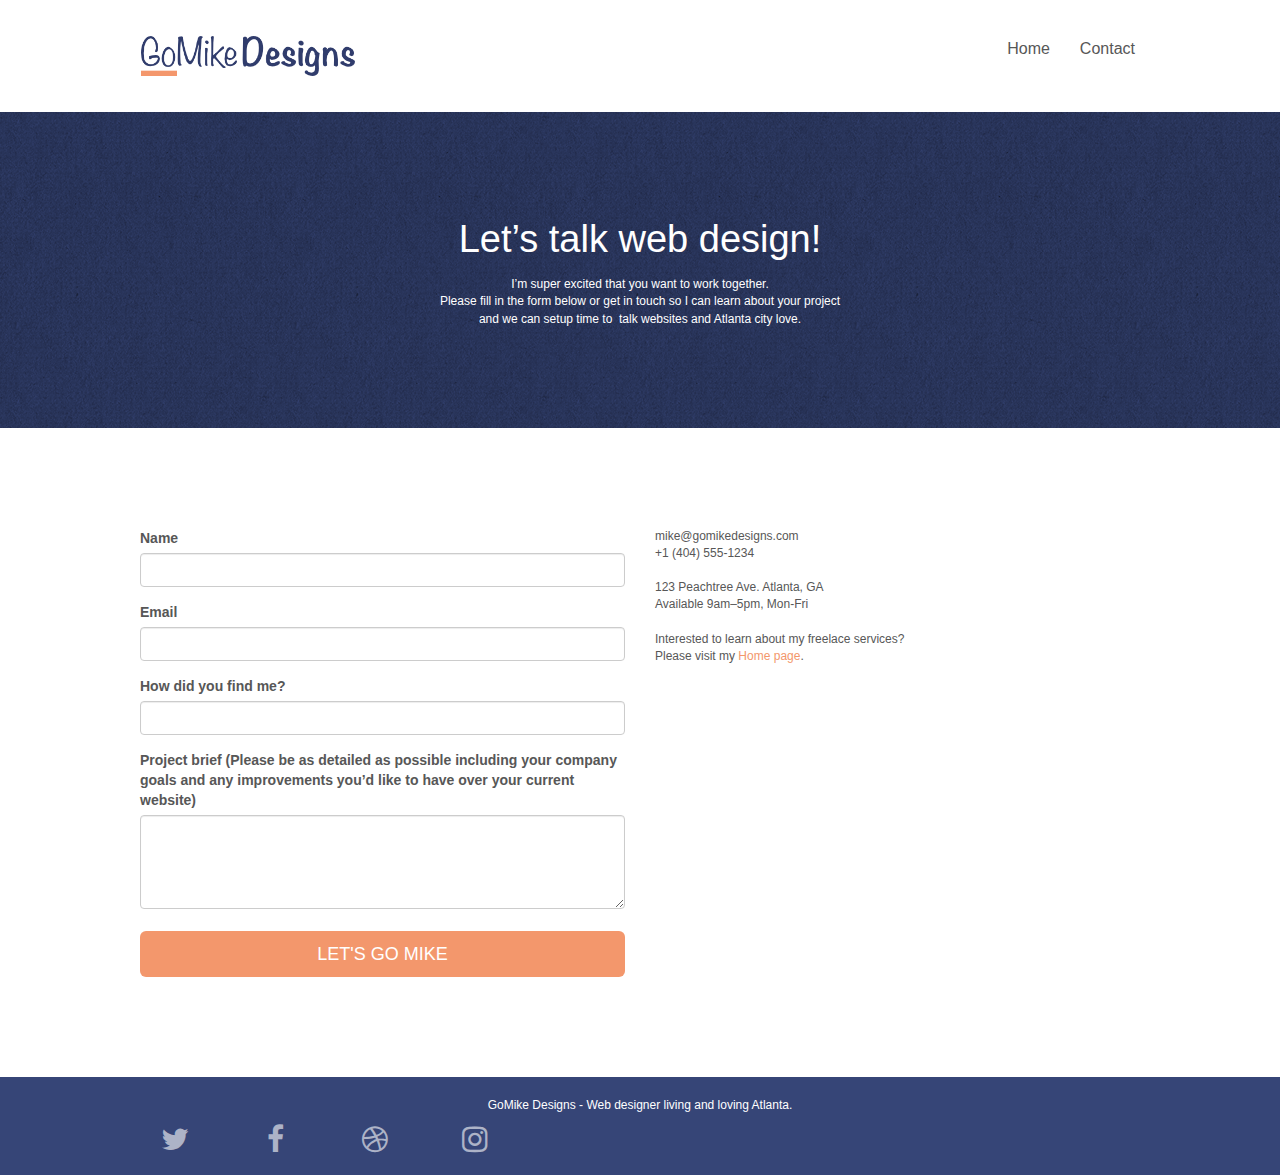
==== contact.html @ 9102492b "improving SEO" ====
<!doctype html>
<html lang="Default">
<head>
    <meta charset="utf-8">
    <meta name="keywords" content="">
    <meta name="description" content="">
	<meta name="viewport" content="width=device-width, initial-scale=1.0, viewport-fit=cover">
	
    <link rel="shortcut icon" type="image/png" href="favicon.jpg">
	<link rel="stylesheet" type="text/css" href="style.css">
	<link rel="stylesheet" type="text/css" href="bootstrap.min.css">
	<link rel="stylesheet" type="text/css" href="./css/font-awesome.css">
	<link rel="stylesheet" type="text/css" href="./css/et-line.css">
    <title>Contact-GoMike Web Developer</title>

    
<!-- Analytics -->
 
<!-- Analytics END -->
    
</head>
<body>
<!-- Main container -->
<div class="page-container">
    
<!-- bloc-0 -->
<div class="bloc bgc-white l-bloc " id="bloc-0">
	<div class="container bloc-sm">
		<nav class="navbar row">
			<div class="navbar-header">
				<a class="navbar-brand" href="index.html"><img src="img/atlanta%20web%20design%20logo.png"  height="40" /></a>
				<button id="nav-toggle" type="button" class="ui-navbar-toggle navbar-toggle" data-toggle="collapse" data-target=".navbar-1">
					<span class="sr-only">Toggle navigation</span><span class="icon-bar"></span><span class="icon-bar"></span><span class="icon-bar"></span>
				</button>
			</div>
			<div class="collapse navbar-collapse navbar-1 special-dropdown-nav">
			<ul class="site-navigation nav navbar-nav">
					<li>
						<a href="index.html">Home</a>
					</li>
					<li>
						<a href="contact.html">Contact</a>
					</li>
				</ul>
			</div>
		</nav>
	</div>
</div>
<!-- bloc-0 END -->

<!-- bloc-6 -->
<div class="bloc bg-dots-bg bg-repeat bgc-dark-slate-blue d-bloc bloc-bg-texture texture-paper" id="bloc-6">
	<div class="container bloc-lg">
		<div class="row">
			<div class="col-sm-12">
				<p class="text-center hero-bloc-text tc-white">
					Let&rsquo;s talk web design!
				</p>
				<p class="text-center mg-lg tc-white tight-width-whitespace">
					I&rsquo;m super excited that you want to work together.<br>Please fill in the form below or get in touch so I can learn about your project <br>and we can setup time to &nbsp;talk websites and Atlanta city love.
				</p>
			</div>
		</div>
	</div>
</div>
<!-- bloc-6 END -->

<!-- bloc-7 -->
<div class="bloc bgc-white l-bloc" id="bloc-7">
	<div class="container bloc-lg">
		<div class="row">
			<div class="col-sm-6">
				<form id="form_1" novalidate success-msg="Your message has been sent." fail-msg="Sorry it seems that our mail server is not responding, Sorry for the inconvenience!">
					<div class="form-group">
						<label>
							Name
						</label>
						<input id="name" class="form-control" required />
					</div>
					<div class="form-group">
						<label>
							Email
						</label>
						<input id="email" class="form-control" type="email" required />
					</div>
					<div class="form-group">
						<label>
							How did you find me?
						</label>
						<input class="form-control" type="text" required id="input_504" />
					</div>
					<div class="form-group">
						<label>
							Project brief (Please be as detailed as possible including your company goals and any improvements you&rsquo;d like to have over your current website)<br>
						</label><textarea id="message" class="form-control" rows="4" cols="50" required></textarea>
					</div> 
					<button class="bloc-button btn btn-lg btn-block cta-hero btn-atomic-tangerine" type="submit">
						Let's go Mike
					</button>
				</form>
			</div>
			<div class="col-sm-6">
				<p>
					mike@gomikedesigns.com<br>+1 (404) 555-1234<br> <br>123 Peachtree Ave. Atlanta, GA<br>Available 9am–5pm, Mon-Fri <br> <br>Interested to learn about my freelace services? <br>Please visit my&nbsp;<a class="ltc-atomic-tangerine" href="index.html">Home page</a>.
				</p>
			</div>
		</div>
	</div>
</div>
<!-- bloc-7 END -->

<!-- ScrollToTop Button -->
<a class="bloc-button btn btn-d scrollToTop" onclick="scrollToTarget('1')"><span class="fa fa-chevron-up"></span></a>
<!-- ScrollToTop Button END-->


<!-- Footer - bloc-8 -->
<div class="bloc bgc-dark-slate-blue d-bloc" id="bloc-8">
	<div class="container bloc-sm">
		<div class="row">
			<div class="col-sm-12">
				<p class="text-center white">
					GoMike Designs - Web designer living and loving Atlanta.<br>
				</p>
				<div class="row row-no-gutters social">
					<div class="col-sm-3">
						<div class="text-center">
							<a class="social" href="https://twitter.com/"title="twitter"><span class="fa fa-twitter icon-md"></span></a>
						</div>
					</div>
					<div class="col-sm-3">
						<div class="text-center">
							<a class="social" href="https://facebook.com/"><span class="fa fa-facebook icon-md"title="facebook"></span> </a>
						</div>
					</div>
					<div class="col-sm-3">
						<div class="text-center">
							<a class="social" href="https://dribbble.com/" title="dribbble"><span class="fa fa-dribbble icon-md"></span></a>
						</div>
					</div>
					<div class="col-sm-3">
						<div class="text-center">
							<a class="social" href="https://www.instagram.com/"title="instagram"><span class="fa fa-instagram icon-md"></span></a>
						</div>
					</div>
				</div>
			</div>
		</div>
	</div>
</div>
<!-- Footer - bloc-8 END -->

</div>
<!-- Main container END -->
	<script src="./js/jquery-2.1.0.min.js"></script>
	<script src="./js/blocs.min.js"></script>
	<script src="./js/jqBootstrapValidation.js"></script>
	<script src="./js/formHandler.js"></script>
	<script src="bootstrap.min.js"></script>


</body>
</html>
---- style.css ----
body {
    margin: 0;
    padding: 0;
    background: #FFF;
    overflow-x: hidden;
    -webkit-font-smoothing: antialiased;
    -moz-osx-font-smoothing: grayscale;
}

a,
button {
    transition: all .3s ease-in-out;
    outline: none!important;
}

a:hover {
    text-decoration: none;
    cursor: pointer;
}

#page-loading-blocs-notifaction {
    position: fixed;
    top: 0;
    bottom: 0;
    width: 100%;
    z-index: 100000;
    background: #FFFFFF url("img/pageload-spinner.gif") no-repeat center center;
}

.bloc {
    width: 100%;
    clear: both;
    background: 50% 50% no-repeat;
    padding: 0 50px;
    -webkit-background-size: cover;
    -moz-background-size: cover;
    -o-background-size: cover;
    background-size: cover;
    position: relative;
}

.bloc .container {
    padding-left: 0;
    padding-right: 0;
}

.bloc-lg {
    padding: 100px 50px;
}

.bloc-md {
    padding: 50px;
}

.bloc-sm {
    padding: 20px 50px;
}

.bg-center,
.bg-l-edge,
.bg-r-edge,
.bg-t-edge,
.bg-b-edge,
.bg-tl-edge,
.bg-bl-edge,
.bg-tr-edge,
.bg-br-edge,
.bg-repeat {
    -webkit-background-size: auto!important;
    -moz-background-size: auto!important;
    -o-background-size: auto!important;
    background-size: auto!important;
}

.bg-repeat {
    background: repeat;
}

.bg-t-edge {
    background: top no-repeat;
}

.bloc-bg-texture::before {
    content: "";
    background-size: 2px 2px;
    position: absolute;
    top: 0;
    bottom: 0;
    left: 0;
    right: 0;
}

.texture-paper::before {
    background: url("img/texture-paper.png");
    background-size: 280px 280px;
}

.b-parallax {
    background-attachment: fixed;
}

.d-bloc {
    color: rgba(255, 255, 255, .7);
}

.d-bloc button:hover {
    color: rgba(255, 255, 255, .9);
}

.d-bloc .icon-round,
.d-bloc .icon-square,
.d-bloc .icon-rounded,
.d-bloc .icon-semi-rounded-a,
.d-bloc .icon-semi-rounded-b {
    border-color: rgba(255, 255, 255, .9);
}

.d-bloc .divider-h span {
    border-color: rgba(255, 255, 255, .2);
}

.d-bloc .a-btn,
.d-bloc .navbar a,
.d-bloc .navbar-brand,
.d-bloc a .icon-sm,
.d-bloc a .icon-md,
.d-bloc a .icon-lg,
.d-bloc a .icon-xl,
.d-bloc h1 a,
.d-bloc h2 a,
.d-bloc h3 a,
.d-bloc h4 a,
.d-bloc h5 a,
.d-bloc h6 a,
.d-bloc p a {
    color: rgba(255, 255, 255, .6);
}

.d-bloc .a-btn:hover,
.d-bloc .navbar a:hover,
.d-bloc .navbar-brand:hover,
.d-bloc a:hover .icon-sm,
.d-bloc a:hover .icon-md,
.d-bloc a:hover .icon-lg,
.d-bloc a:hover .icon-xl,
.d-bloc h1 a:hover,
.d-bloc h2 a:hover,
.d-bloc h3 a:hover,
.d-bloc h4 a:hover,
.d-bloc h5 a:hover,
.d-bloc h6 a:hover,
.d-bloc p a:hover {
    color: rgba(255, 255, 255, 1);
}

.d-bloc .navbar-toggle .icon-bar {
    background: rgba(255, 255, 255, 1);
}

.d-bloc .btn-wire,
.d-bloc .btn-wire:hover {
    color: rgba(255, 255, 255, 1);
    border-color: rgba(255, 255, 255, 1);
}

.d-bloc .panel {
    color: rgba(0, 0, 0, .5);
}

.d-bloc .panel button:hover {
    color: rgba(0, 0, 0, .7);
}

.d-bloc .panel icon {
    border-color: rgba(0, 0, 0, .7);
}

.d-bloc .panel .divider-h span {
    border-color: rgba(0, 0, 0, .1);
}

.d-bloc .panel .a-btn {
    color: rgba(0, 0, 0, .6);
}

.d-bloc .panel .a-btn:hover {
    color: rgba(0, 0, 0, 1);
}

.d-bloc .panel .btn-wire,
.d-bloc .panel .btn-wire:hover {
    color: rgba(0, 0, 0, .7);
    border-color: rgba(0, 0, 0, .3);
}

.d-bloc .panel,
.l-bloc {
    color: rgba(0, 0, 0, .5);
}

.d-bloc .panel button:hover,
.l-bloc button:hover {
    color: rgba(0, 0, 0, .7);
}

.l-bloc .icon-round,
.l-bloc .icon-square,
.l-bloc .icon-rounded,
.l-bloc .icon-semi-rounded-a,
.l-bloc .icon-semi-rounded-b {
    border-color: rgba(0, 0, 0, .7);
}

.d-bloc .panel .divider-h span,
.l-bloc .divider-h span {
    border-color: rgba(0, 0, 0, .1);
}

.d-bloc .panel .a-btn,
.l-bloc .a-btn,
.l-bloc .navbar a,
.l-bloc .navbar-brand,
.l-bloc a .icon-sm,
.l-bloc a .icon-md,
.l-bloc a .icon-lg,
.l-bloc a .icon-xl,
.l-bloc h1 a,
.l-bloc h2 a,
.l-bloc h3 a,
.l-bloc h4 a,
.l-bloc h5 a,
.l-bloc h6 a,
.l-bloc p a {
    color: rgba(0, 0, 0, .6);
}

.d-bloc .panel .a-btn:hover,
.l-bloc .a-btn:hover,
.l-bloc .navbar a:hover,
.l-bloc .navbar-brand:hover,
.l-bloc a:hover .icon-sm,
.l-bloc a:hover .icon-md,
.l-bloc a:hover .icon-lg,
.l-bloc a:hover .icon-xl,
.l-bloc h1 a:hover,
.l-bloc h2 a:hover,
.l-bloc h3 a:hover,
.l-bloc h4 a:hover,
.l-bloc h5 a:hover,
.l-bloc h6 a:hover,
.l-bloc p a:hover {
    color: rgba(0, 0, 0, 1);
}

.l-bloc .navbar-toggle .icon-bar {
    color: rgba(0, 0, 0, .6);
}

.d-bloc .panel .btn-wire,
.d-bloc .panel .btn-wire:hover,
.l-bloc .btn-wire,
.l-bloc .btn-wire:hover {
    color: rgba(0, 0, 0, .7);
    border-color: rgba(0, 0, 0, .3);
}

.voffset {
    margin-top: 30px;
}

.voffset-lg {
    margin-top: 80px;
}

.row-no-gutters {
    margin-right: 0;
    margin-left: 0;
}

.row.row-no-gutters > [class^="col-"],
.row.row-no-gutters > [class*=" col-"] {
    padding-right: 0;
    padding-left: 0;
}

#bloc-2-services p {
    font-size: 11px;
}

.navbar {
    margin-bottom: 0;
    z-index: 1;
}

.navbar-brand {
    height: auto;
    padding: 3px 15px;
    font-size: 25px;
    font-weight: normal;
    font-weight: 600;
    line-height: 44px;
}

.navbar-brand img {
    max-height: 200px;
    margin: 0 5px 0 0;
    display: inline;
}

.navbar-brand img[src$=svg] {
    min-width: 100px;
}

.nav-center .navbar-brand img {
    margin: 0;
}

.navbar .nav {
    padding-top: 2px;
    margin-right: -16px;
    float: right;
    z-index: 1;
}

.nav > li {
    float: left;
    margin-top: 4px;
    font-size: 16px;
}

.navbar-nav .open .dropdown-menu > li > a {
    text-align: inherit;
}

.nav > li a:hover,
.nav > li a:focus {
    background: transparent;
}

.navbar-toggle {
    margin: 10px 10px 0 0;
    border: 0px;
}

.navbar-toggle:hover {
    background: transparent!important;
}

.navbar-toggle .icon-bar {
    background-color: rgba(0, 0, 0, .5);
    width: 26px;
}

.nav-invert .navbar .nav {
    float: left;
}

.nav-invert .navbar-header,
.nav-invert .navbar-brand {
    float: right;
    position: relative;
    z-index: 2;
}

@media (min-width: 768px) {
    .site-navigation {
        position: absolute;
        top: 50%;
        right: 20px;
        transform: translate(0, -50%);
        -webkit-transform: translateY(-50%);
    }
    .nav > li .dropdown-menu a,
    .nav > li .dropdown-menu a:hover {
        color: #484848;
    }
    .nav-invert .site-navigation {
        left: 0;
        right: 0;
    }
    .nav-center {
        text-align: center;
    }
    .nav-center .navbar-header {
        width: 100%;
    }
    .nav-center .navbar-header,
    .nav-center .navbar-brand,
    .nav-center .nav > li {
        float: none;
        display: inline-block;
    }
    .nav-center .site-navigation {
        position: relative;
        width: 100%;
        right: 0;
        margin-right: 0px;
        margin-top: 20px;
    }
    .nav-center.mini-nav .navbar-toggle {
        float: none;
        margin: 10px auto 0;
    }
}

.nav > li > .dropdown a {
    background: none!important;
    display: block;
    padding: 14px 15px;
}

nav .caret {
    margin: 0 5px;
}

.dropdown-menu .dropdown-menu {
    top: -8px;
    left: 100%;
}

.dropdown-menu .dropmenu-flow-right {
    top: 100%;
    left: 0;
    margin-left: -1px;
    border-top-left-radius: 0;
    border-top-right-radius: 0;
}

.dropdown-menu .dropdown span {
    border: 4px solid black;
    border-top-color: transparent;
    border-right-color: transparent;
    border-bottom-color: transparent;
    margin: 6px -5px 0 0!important;
    float: right;
}

.mg-md {
    margin-top: 10px;
    margin-bottom: 20px;
}

.mg-lg {
    margin-top: 10px;
    margin-bottom: 40px;
}

.btn {
    margin: 0 5px 5px 0;
}

.btn.pull-right {
    margin: 0 0 5px 5px;
}

.btn-d,
.btn-d:hover,
.btn-d:focus {
    color: #FFF;
    background: rgba(0, 0, 0, .3);
}

button {
    outline: none!important;
}

.btn-rd {
    border-radius: 40px;
}

.btn-clean {
    border: 1px solid rgba(0, 0, 0, .08);
    border-bottom-color: rgba(0, 0, 0, .1);
    text-shadow: 0 1px 0 rgba(0, 0, 1, .1);
    box-shadow: 0 1px 3px rgba(0, 0, 1, .25), inset 0 1px 0 0 rgba(255, 255, 255, .15);
}

.icon-md {
    font-size: 30px!important;
}

.icon-lg {
    font-size: 60px!important;
}

.sm-shadow {
    text-shadow: 0 1px 2px rgba(0, 0, 0, .3);
}

.panel-sq,
.panel-sq .panel-heading,
.panel-sq .panel-footer {
    border-radius: 0;
}

.panel-rd {
    border-radius: 30px;
}

.panel-rd .panel-heading {
    border-radius: 29px 29px 0 0;
}

.panel-rd .panel-footer {
    border-radius: 0 0 29px 29px;
}

.form-control {
    border-color: rgba(0, 0, 0, .1);
    box-shadow: none;
}

.scrollToTop {
    width: 40px;
    height: 40px;
    position: fixed;
    bottom: 20px;
    right: 20px;
    opacity: 0;
    z-index: 500;
    transition: all .3s ease-in-out;
}

.scrollToTop span {
    margin-top: 6px;
}

.showScrollTop {
    font-size: 14px;
    opacity: 1;
}

a[data-lightbox] {
    position: relative;
    display: block;
    text-align: center;
}

a[data-lightbox]:hover::before {
    content: "+";
    font-family: "HelveticaNeue-Light", "Helvetica Neue Light", "Helvetica Neue", Helvetica, Arial;
    font-size: 32px;
    width: 50px;
    height: 50px;
    margin-left: -25px;
    border-radius: 50%;
    background: rgba(0, 0, 0, .6);
    color: #FFF;
    font-weight: 100;
    z-index: 1;
    position: absolute;
    top: 50%;
    transform: translateY(-50%);
    -webkit-transform: translateY(-50%);
}

a[data-lightbox]:hover img {
    opacity: 0.6;
    -webkit-animation-fill-mode: none;
    animation-fill-mode: none;
}

#lightbox-modal {
    display: flex;
    align-items: center;
}

#lightbox-modal .modal-dialog {
    width: 90%;
    max-width: 900px;
    margin: 0 auto 0;
}

#lightbox-modal .modal-dialog img {
    max-height: 90vh;
    margin: 0 auto;
}

.lightbox-caption {
    padding: 20px;
    color: #FFF;
    background: rgba(0, 0, 0, .5);
    position: absolute;
    left: 15px;
    right: 15px;
    bottom: 5px;
}

.close-lightbox {
    color: #FFF;
    font-size: 30px;
    position: absolute;
    top: 20px;
    right: 20px;
    z-index: 20;
    background: rgba(0, 0, 0, .5);
    border: none;
    line-height: 30px;
    padding: 0 9px 5px;
    opacity: 0.3;
}

.close-lightbox:hover,
.next-lightbox:hover,
.prev-lightbox:hover {
    opacity: 1.0;
    color: #FFF;
}

.next-lightbox,
.prev-lightbox {
    font-size: 20px;
    color: rgba(255, 255, 255, .9);
    background: rgba(0, 0, 0, .5);
    transition: all .2s ease-in-out;
    position: absolute;
    top: 45%;
    z-index: 1;
    opacity: 0.4;
}

.next-lightbox {
    padding: 6px 8px 1px 13px;
    right: 25px;
}

.prev-lightbox {
    padding: 6px 13px 1px 10px;
    left: 25px;
}

.snapshot-lb .modal-body {
    padding-bottom: 45px;
}

.snapshot-lb .lightbox-caption {
    padding: 0;
    color: rgba(0, 0, 0, .5);
    background: none;
}

h1,
h2,
h3,
h4,
h5,
h6,
p,
label,
.btn,
a {
    font-family: "helvetica";
    font-weight: 400;
    color: #575757!important;
}

.container {
    max-width: 1000px;
}

.hero-bloc-text {
    font-size: 38px;
}

.hero-bloc-text-sub {
    font-size: 36px;
}

.statement-bloc-text {
    line-height: 26px;
    font-style: italic;
    font-size: 20px;
    text-align: center;
    font-weight: lighter;
    max-width: 520px;
    margin: auto auto auto auto;
}

p {
    font-size: 12px;
}

.tight-width-whitespace {
    max-width: 600px;
    margin: auto auto auto auto;
}

.h1 {
    font-size: 20px;
    font-family: "Open Sans";
}

.cta-hero {
    margin-top: 22px;
    color: #FFFFFF!important;
    text-transform: uppercase;
    padding: 12px 28px 12px 28px;
    font-size: 1.0em;
    font-weight: 700;
}

.social {
    max-width: 400px;
    margin: auto auto auto auto;
}

h2 {
    font-size: 22px;
    line-height: 1.4em;
}

h3 {
    font-size: 15px;
    text-transform: uppercase;
    font-weight: 700;
    color: #333333!important;
}

.med-width-whitespace {
    max-width: 800px;
    margin: auto auto auto auto;
    box-shadow: 0px 0px 0px #000000;
}

h1 {
    color: #333333!important;
}

h4 {
    color: #333333!important;
}

.icons {
    margin-bottom: 14px;
    margin-top: 24px;
}

.white {
    color: #FFFFFF!important;
}

.portfolio-thumb {
    margin-bottom: 24px;
}

.portfolio-row {
    margin-bottom: 44px;
    margin-top: 50px;
}

.avatar {
    box-shadow: 0px 4px 9px rgba(0, 0, 0, 0.3);
}

.black-background {
    background-color: rgba(35, 31, 32, 0.7);
    padding: 40px 40px 40px 40px;
}

.bold-link {
    font-weight: 900;
    text-decoration: underline!important;
}

.service-header {
    font-size: 15px;
    font-weight: 700;
    text-transform: uppercase;
}

.bgc-white {
    background-color: #FFFFFF;
}

.bgc-dark-slate-blue {
    background-color: #364577;
}

.bgc-atomic-tangerine {
    background-color: #F3976C;
}

.tc-white {
    color: white!important;
}

.btn-atomic-tangerine {
    background: #F3976C;
    color: #FFFFFF!important;
}

.btn-atomic-tangerine:hover {
    background: #c27956!important;
    color: #FFFFFF!important;
}

.ltc-white {
    color: #FFFFFF!important;
}

.ltc-white:hover {
    color: #cccccc!important;
}

.ltc-atomic-tangerine {
    color: #F3976C!important;
}

.ltc-atomic-tangerine:hover {
    color: #c27956!important;
}

.icon-dark-slate-blue {
    color: #364577!important;
    border-color: #364577!important;
}

.bg-dots-bg {
    background-image: url("img/dots-bg.png");
}

.bg-lines-h2-bg {
    background-image: url("img/lines-h2-bg.png");
}

.bg-atlanta-20made-20sign {
    background-image: url("img/atlanta%20made%20sign.jpg");
}

.bg-atlanta-20made-20sign-20orange {
    background-image: url("img/atlanta%20made%20sign%20orange.jpg");
}

@media (max-width: 1024px) {
    .bloc {
        padding-left: 20px;
        padding-right: 20px;
    }
    .bloc.full-width-bloc,
    .bloc-tile-2.full-width-bloc .container,
    .bloc-tile-3.full-width-bloc .container,
    .bloc-tile-4.full-width-bloc .container {
        padding-left: 0;
        padding-right: 0;
    }
}

@media (max-width: 992px) and (min-width: 768px) {
    .navbar .nav {
        max-width: 80%
    }
    .nav-center.navbar .nav {
        max-width: 100%
    }
}

@media only screen and (min-device-width: 768px) and (max-device-width: 1024px) and (orientation: landscape) {
    .b-parallax {
        background-attachment: scroll;
    }
}

@media only screen and (min-device-width: 1024px) and (max-device-width: 1366px) and (-webkit-min-device-pixel-ratio: 1.5) {
    .b-parallax {
        background-attachment: scroll;
    }
}

@media (max-width: 991px) {
    .container {
        width: 100%;
    }
    .b-parallax {
        background-attachment: scroll;
    }
    .page-container,
    #hero-bloc {
        overflow-x: hidden;
        position: relative;
    }
    .bloc {
        padding-left: constant(safe-area-inset-left);
        padding-right: constant(safe-area-inset-right);
    }
    .bloc-group,
    .bloc-group .bloc {
        display: block;
        width: 100%;
    }
    .bloc-fill-screen .fill-bloc-top-edge,
    .bloc-fill-screen .fill-bloc-bottom-edge {
        padding: 0 20px;
        padding-left: constant(safe-area-inset-left);
        padding-right: constant(safe-area-inset-right);
    }
}

@media (max-width: 767px) {
    .page-container {
        overflow-x: hidden;
        position: relative;
    }
    h1,
    h2,
    h3,
    h4,
    h5,
    h6,
    p,
    #disqus_thread {
        padding-left: 10px!important;
        padding-right: 10px!important;
    }
    .b-parallax {
        background-attachment: scroll;
    }
    .navbar .nav {
        padding-top: 0;
        border-top: 1px solid rgba(0, 0, 0, .2);
        float: none!important;
    }
    .navbar.row {
        margin-left: 0;
        margin-right: 0;
    }
    .site-navigation {
        position: inherit;
        transform: none;
        -webkit-transform: none;
        -ms-transform: none;
    }
    .nav > li {
        margin-top: 0;
        border-bottom: 1px solid rgba(0, 0, 0, .1);
        background: rgba(0, 0, 0, .05);
        text-align: left;
        padding-left: 15px;
        width: 100%;
    }
    .nav > li:hover {
        background: rgba(0, 0, 0, .08);
    }
    .dropdown .dropdown a .caret {
        float: none;
        margin: 5px 0 0 10px!important;
        border: 4px solid black;
        border-bottom-color: transparent;
        border-right-color: transparent;
        border-left-color: transparent;
    }
    #hero-bloc .navbar .nav {
        background: rgba(0, 0, 0, .8);
    }
    #hero-bloc .navbar .nav a {
        color: rgba(255, 255, 255, .6);
    }
    .hero {
        padding: 50px 0;
    }
    .hero-nav {
        left: -1px;
        right: -1px;
    }
    .navbar-collapse {
        padding: 0;
        overflow-x: hidden;
        -webkit-box-shadow: none;
        box-shadow: none;
    }
    .navbar-brand img {
        max-height: 40px;
        width: auto;
    }
    .nav-invert .navbar-header {
        float: none;
        width: 100%;
    }
    .nav-invert .navbar-toggle {
        float: left;
        margin-left: 10px;
    }
    .bloc {
        padding-left: 0;
        padding-right: 0;
    }
    .bloc-xxl,
    .bloc-xl,
    .bloc-lg {
        padding: 40px 0;
    }
    .bloc-sm,
    .bloc-md {
        padding-left: 0;
        padding-right: 0;
    }
    .bloc-tile-2 .container,
    .bloc-tile-3 .container,
    .bloc-tile-4 .container,
    .bloc-fill-screen .fill-bloc-top-edge,
    .bloc-fill-screen .fill-bloc-bottom-edge {
        padding-left: 0;
        padding-right: 0;
    }
    .a-block {
        padding: 0 10px;
    }
    .btn-dwn {
        display: none;
    }
    .voffset {
        margin-top: 5px;
    }
    .voffset-md {
        margin-top: 20px;
    }
    .voffset-lg {
        margin-top: 30px;
    }
    form {
        padding: 5px;
    }
    .close-lightbox {
        display: inline-block;
    }
    .blocsapp-device-iphone5 {
        background-size: 216px 425px;
        padding-top: 60px;
        width: 216px;
        height: 425px;
    }
    .blocsapp-device-iphone5 img {
        width: 180px;
        height: 320px;
    }
}

@media (max-width: 400px) {
    .bloc {
        padding-left: 0;
        padding-right: 0;
    }
}

@media (max-width: 767px) {
    .bloc-mob-center-text {
        text-align: center;
    }
}
---- css/et-line.css ----
@font-face {
    font-family: et-line;
    src: url(../fonts/et-line.eot);
    src: url(../fonts/et-line.eot?#iefix) format('embedded-opentype'), url(../fonts/et-line.woff) format('woff'), url(../fonts/et-line.ttf) format('truetype'), url(../fonts/et-line.svg#et-line) format('svg');
    font-weight: 400;
    font-style: normal
}

.et-icon-adjustments,
.et-icon-alarmclock,
.et-icon-anchor,
.et-icon-aperture,
.et-icon-attachment,
.et-icon-bargraph,
.et-icon-basket,
.et-icon-beaker,
.et-icon-bike,
.et-icon-book-open,
.et-icon-briefcase,
.et-icon-browser,
.et-icon-calendar,
.et-icon-camera,
.et-icon-caution,
.et-icon-chat,
.et-icon-circle-compass,
.et-icon-clipboard,
.et-icon-clock,
.et-icon-cloud,
.et-icon-compass,
.et-icon-desktop,
.et-icon-dial,
.et-icon-document,
.et-icon-documents,
.et-icon-download,
.et-icon-dribbble,
.et-icon-edit,
.et-icon-envelope,
.et-icon-expand,
.et-icon-facebook,
.et-icon-flag,
.et-icon-focus,
.et-icon-gears,
.et-icon-genius,
.et-icon-gift,
.et-icon-global,
.et-icon-globe,
.et-icon-googleplus,
.et-icon-grid,
.et-icon-happy,
.et-icon-hazardous,
.et-icon-heart,
.et-icon-hotairballoon,
.et-icon-hourglass,
.et-icon-key,
.et-icon-laptop,
.et-icon-layers,
.et-icon-lifesaver,
.et-icon-lightbulb,
.et-icon-linegraph,
.et-icon-linkedin,
.et-icon-lock,
.et-icon-magnifying-glass,
.et-icon-map,
.et-icon-map-pin,
.et-icon-megaphone,
.et-icon-mic,
.et-icon-mobile,
.et-icon-newspaper,
.et-icon-notebook,
.et-icon-paintbrush,
.et-icon-paperclip,
.et-icon-pencil,
.et-icon-phone,
.et-icon-picture,
.et-icon-pictures,
.et-icon-piechart,
.et-icon-presentation,
.et-icon-pricetags,
.et-icon-printer,
.et-icon-profile-female,
.et-icon-profile-male,
.et-icon-puzzle,
.et-icon-quote,
.et-icon-recycle,
.et-icon-refresh,
.et-icon-ribbon,
.et-icon-rss,
.et-icon-sad,
.et-icon-scissors,
.et-icon-scope,
.et-icon-search,
.et-icon-shield,
.et-icon-speedometer,
.et-icon-strategy,
.et-icon-streetsign,
.et-icon-tablet,
.et-icon-target,
.et-icon-telescope,
.et-icon-toolbox,
.et-icon-tools,
.et-icon-tools-2,
.et-icon-trophy,
.et-icon-tumblr,
.et-icon-twitter,
.et-icon-upload,
.et-icon-video,
.et-icon-wallet,
.et-icon-wine {
    font-family: et-line;
    speak: none;
    font-style: normal;
    font-weight: 400;
    font-variant: normal;
    text-transform: none;
    line-height: 1;
    -webkit-font-smoothing: antialiased;
    -moz-osx-font-smoothing: grayscale;
    display: inline-block
}

.et-icon-mobile:before {
    content: "\e000"
}

.et-icon-laptop:before {
    content: "\e001"
}

.et-icon-desktop:before {
    content: "\e002"
}

.et-icon-tablet:before {
    content: "\e003"
}

.et-icon-phone:before {
    content: "\e004"
}

.et-icon-document:before {
    content: "\e005"
}

.et-icon-documents:before {
    content: "\e006"
}

.et-icon-search:before {
    content: "\e007"
}

.et-icon-clipboard:before {
    content: "\e008"
}

.et-icon-newspaper:before {
    content: "\e009"
}

.et-icon-notebook:before {
    content: "\e00a"
}

.et-icon-book-open:before {
    content: "\e00b"
}

.et-icon-browser:before {
    content: "\e00c"
}

.et-icon-calendar:before {
    content: "\e00d"
}

.et-icon-presentation:before {
    content: "\e00e"
}

.et-icon-picture:before {
    content: "\e00f"
}

.et-icon-pictures:before {
    content: "\e010"
}

.et-icon-video:before {
    content: "\e011"
}

.et-icon-camera:before {
    content: "\e012"
}

.et-icon-printer:before {
    content: "\e013"
}

.et-icon-toolbox:before {
    content: "\e014"
}

.et-icon-briefcase:before {
    content: "\e015"
}

.et-icon-wallet:before {
    content: "\e016"
}

.et-icon-gift:before {
    content: "\e017"
}

.et-icon-bargraph:before {
    content: "\e018"
}

.et-icon-grid:before {
    content: "\e019"
}

.et-icon-expand:before {
    content: "\e01a"
}

.et-icon-focus:before {
    content: "\e01b"
}

.et-icon-edit:before {
    content: "\e01c"
}

.et-icon-adjustments:before {
    content: "\e01d"
}

.et-icon-ribbon:before {
    content: "\e01e"
}

.et-icon-hourglass:before {
    content: "\e01f"
}

.et-icon-lock:before {
    content: "\e020"
}

.et-icon-megaphone:before {
    content: "\e021"
}

.et-icon-shield:before {
    content: "\e022"
}

.et-icon-trophy:before {
    content: "\e023"
}

.et-icon-flag:before {
    content: "\e024"
}

.et-icon-map:before {
    content: "\e025"
}

.et-icon-puzzle:before {
    content: "\e026"
}

.et-icon-basket:before {
    content: "\e027"
}

.et-icon-envelope:before {
    content: "\e028"
}

.et-icon-streetsign:before {
    content: "\e029"
}

.et-icon-telescope:before {
    content: "\e02a"
}

.et-icon-gears:before {
    content: "\e02b"
}

.et-icon-key:before {
    content: "\e02c"
}

.et-icon-paperclip:before {
    content: "\e02d"
}

.et-icon-attachment:before {
    content: "\e02e"
}

.et-icon-pricetags:before {
    content: "\e02f"
}

.et-icon-lightbulb:before {
    content: "\e030"
}

.et-icon-layers:before {
    content: "\e031"
}

.et-icon-pencil:before {
    content: "\e032"
}

.et-icon-tools:before {
    content: "\e033"
}

.et-icon-tools-2:before {
    content: "\e034"
}

.et-icon-scissors:before {
    content: "\e035"
}

.et-icon-paintbrush:before {
    content: "\e036"
}

.et-icon-magnifying-glass:before {
    content: "\e037"
}

.et-icon-circle-compass:before {
    content: "\e038"
}

.et-icon-linegraph:before {
    content: "\e039"
}

.et-icon-mic:before {
    content: "\e03a"
}

.et-icon-strategy:before {
    content: "\e03b"
}

.et-icon-beaker:before {
    content: "\e03c"
}

.et-icon-caution:before {
    content: "\e03d"
}

.et-icon-recycle:before {
    content: "\e03e"
}

.et-icon-anchor:before {
    content: "\e03f"
}

.et-icon-profile-male:before {
    content: "\e040"
}

.et-icon-profile-female:before {
    content: "\e041"
}

.et-icon-bike:before {
    content: "\e042"
}

.et-icon-wine:before {
    content: "\e043"
}

.et-icon-hotairballoon:before {
    content: "\e044"
}

.et-icon-globe:before {
    content: "\e045"
}

.et-icon-genius:before {
    content: "\e046"
}

.et-icon-map-pin:before {
    content: "\e047"
}

.et-icon-dial:before {
    content: "\e048"
}

.et-icon-chat:before {
    content: "\e049"
}

.et-icon-heart:before {
    content: "\e04a"
}

.et-icon-cloud:before {
    content: "\e04b"
}

.et-icon-upload:before {
    content: "\e04c"
}

.et-icon-download:before {
    content: "\e04d"
}

.et-icon-target:before {
    content: "\e04e"
}

.et-icon-hazardous:before {
    content: "\e04f"
}

.et-icon-piechart:before {
    content: "\e050"
}

.et-icon-speedometer:before {
    content: "\e051"
}

.et-icon-global:before {
    content: "\e052"
}

.et-icon-compass:before {
    content: "\e053"
}

.et-icon-lifesaver:before {
    content: "\e054"
}

.et-icon-clock:before {
    content: "\e055"
}

.et-icon-aperture:before {
    content: "\e056"
}

.et-icon-quote:before {
    content: "\e057"
}

.et-icon-scope:before {
    content: "\e058"
}

.et-icon-alarmclock:before {
    content: "\e059"
}

.et-icon-refresh:before {
    content: "\e05a"
}

.et-icon-happy:before {
    content: "\e05b"
}

.et-icon-sad:before {
    content: "\e05c"
}

.et-icon-facebook:before {
    content: "\e05d"
}

.et-icon-twitter:before {
    content: "\e05e"
}

.et-icon-googleplus:before {
    content: "\e05f"
}

.et-icon-rss:before {
    content: "\e060"
}

.et-icon-tumblr:before {
    content: "\e061"
}

.et-icon-linkedin:before {
    content: "\e062"
}

.et-icon-dribbble:before {
    content: "\e063"
}
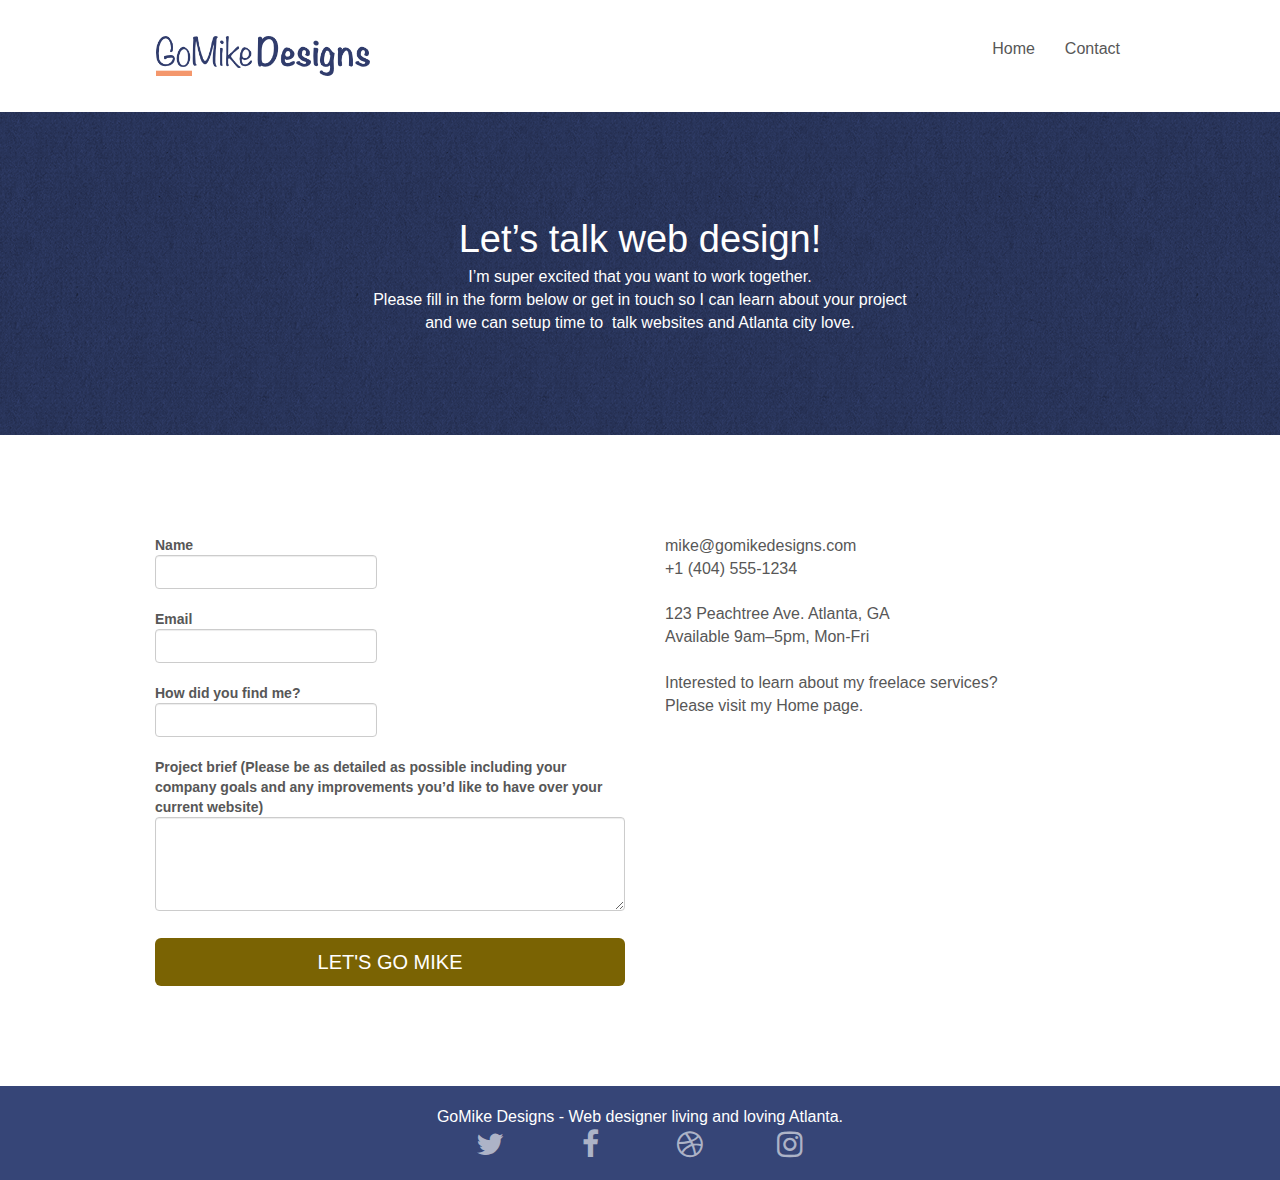
==== commit f7622b79: "saving" ====
--- a/contact.html
+++ b/contact.html
@@ -1,9 +1,9 @@
 <!doctype html>
-<html lang="Default">
+<html lang="en">
 <head>
     <meta charset="utf-8">
-    <meta name="keywords" content="">
-    <meta name="description" content="">
+	<meta name="keywords"content="design graphics, Atlanta companies, website strategy, web design, logo design, brand design, local businesses in Atlanta, starting a website, redesign website, SEO specialist in Atlanta, SEO for business">
+	<meta name="description" content="I'm Mike and your should hire me to build your website">
 	<meta name="viewport" content="width=device-width, initial-scale=1.0, viewport-fit=cover">
 	
     <link rel="shortcut icon" type="image/png" href="favicon.jpg">
@@ -11,6 +11,7 @@
 	<link rel="stylesheet" type="text/css" href="bootstrap.min.css">
 	<link rel="stylesheet" type="text/css" href="./css/font-awesome.css">
 	<link rel="stylesheet" type="text/css" href="./css/et-line.css">
+
     <title>Contact-GoMike Web Developer</title>
 
     
@@ -20,15 +21,17 @@
     
 </head>
 <body>
+<main>
 <!-- Main container -->
 <div class="page-container">
     
 <!-- bloc-0 -->
+<nav>
 <div class="bloc bgc-white l-bloc " id="bloc-0">
 	<div class="container bloc-sm">
 		<nav class="navbar row">
 			<div class="navbar-header">
-				<a class="navbar-brand" href="index.html"><img src="img/atlanta%20web%20design%20logo.png"  height="40" /></a>
+				<a class="navbar-brand" href="index.html"><img src="img/atlanta%20web%20design%20logo.png" alt="go mike designs" height="40" /></a>
 				<button id="nav-toggle" type="button" class="ui-navbar-toggle navbar-toggle" data-toggle="collapse" data-target=".navbar-1">
 					<span class="sr-only">Toggle navigation</span><span class="icon-bar"></span><span class="icon-bar"></span><span class="icon-bar"></span>
 				</button>
@@ -46,6 +49,7 @@
 		</nav>
 	</div>
 </div>
+</nav>
 <!-- bloc-0 END -->
 
 <!-- bloc-6 -->
@@ -74,25 +78,26 @@
 					<div class="form-group">
 						<label>
 							Name
+						<input id="name" class="form-control" required />
 						</label>
-						<input id="name" class="form-control" required />
 					</div>
 					<div class="form-group">
 						<label>
 							Email
+							<input id="email" class="form-control" type="email" required />
 						</label>
-						<input id="email" class="form-control" type="email" required />
 					</div>
 					<div class="form-group">
 						<label>
 							How did you find me?
+						<input class="form-control" type="text" required id="input_504" />
 						</label>
-						<input class="form-control" type="text" required id="input_504" />
 					</div>
 					<div class="form-group">
 						<label>
 							Project brief (Please be as detailed as possible including your company goals and any improvements you&rsquo;d like to have over your current website)<br>
-						</label><textarea id="message" class="form-control" rows="4" cols="50" required></textarea>
+						<textarea id="message" class="form-control" rows="4" cols="50" required></textarea>
+					</label>
 					</div> 
 					<button class="bloc-button btn btn-lg btn-block cta-hero btn-atomic-tangerine" type="submit">
 						Let's go Mike
@@ -115,6 +120,7 @@
 
 
 <!-- Footer - bloc-8 -->
+<footer>
 <div class="bloc bgc-dark-slate-blue d-bloc" id="bloc-8">
 	<div class="container bloc-sm">
 		<div class="row">
@@ -125,22 +131,22 @@
 				<div class="row row-no-gutters social">
 					<div class="col-sm-3">
 						<div class="text-center">
-							<a class="social" href="https://twitter.com/"title="twitter"><span class="fa fa-twitter icon-md"></span></a>
+							<a href="https://twitter.com/"class="social" title="twitter"><span class="fa fa-twitter icon-md"></span></a>
 						</div>
 					</div>
 					<div class="col-sm-3">
 						<div class="text-center">
-							<a class="social" href="https://facebook.com/"><span class="fa fa-facebook icon-md"title="facebook"></span> </a>
+							<a href="https://facebook.com/" title="facebook"class="social" ><span class="fa fa-facebook icon-md"></span> </a>
 						</div>
 					</div>
 					<div class="col-sm-3">
 						<div class="text-center">
-							<a class="social" href="https://dribbble.com/" title="dribbble"><span class="fa fa-dribbble icon-md"></span></a>
+							<a href="https://dribbble.com/" class="social"title="dribbble" ><span class="fa fa-dribbble icon-md"></span></a>
 						</div>
 					</div>
 					<div class="col-sm-3">
 						<div class="text-center">
-							<a class="social" href="https://www.instagram.com/"title="instagram"><span class="fa fa-instagram icon-md"></span></a>
+							<a href="https://www.instagram.com/" class="social" title="instagram"><span class="fa fa-instagram icon-md"></span></a>
 						</div>
 					</div>
 				</div>
@@ -148,12 +154,14 @@
 		</div>
 	</div>
 </div>
+</footer>
 <!-- Footer - bloc-8 END -->
 
 </div>
+</main>
 <!-- Main container END -->
-	<script src="./js/jquery-2.1.0.min.js"></script>
-	<script src="./js/blocs.min.js"></script>
+	<script src="./js/jquery-2.1.0.js"></script>
+	<script src="./js/blocs.js"></script>
 	<script src="./js/jqBootstrapValidation.js"></script>
 	<script src="./js/formHandler.js"></script>
 	<script src="bootstrap.min.js"></script>
--- a/style.css
+++ b/style.css
@@ -284,7 +284,7 @@
 }
 
 #bloc-2-services p {
-    font-size: 11px;
+    font-size: 14px;
 }
 
 .navbar {
@@ -577,13 +577,12 @@
 }
 
 .lightbox-caption {
-    padding: 20px;
+    padding: 40px;
     color: #FFF;
     background: rgba(0, 0, 0, .5);
-    position: absolute;
+    position: relative;
     left: 15px;
-    right: 15px;
-    bottom: 5px;
+    right: 15px;F
 }
 
 .close-lightbox {
@@ -677,7 +676,7 @@
 }
 
 p {
-    font-size: 12px;
+    font-size: 16px;
 }
 
 .tight-width-whitespace {
@@ -705,7 +704,7 @@
 }
 
 h2 {
-    font-size: 22px;
+    font-size: 3px;
     line-height: 1.4em;
 }
 
@@ -777,37 +776,38 @@
 }
 
 .bgc-atomic-tangerine {
-    background-color: #F3976C;
+    background-color:rgb(151, 125, 10);
 }
 
 .tc-white {
-    color: white!important;
+    color: #FFFFFF!important;
 }
 
 .btn-atomic-tangerine {
-    background: #F3976C;
+    background:rgb(122, 99, 3);
     color: #FFFFFF!important;
 }
 
 .btn-atomic-tangerine:hover {
-    background: #c27956!important;
+    background: #76afc0!important;
     color: #FFFFFF!important;
 }
 
 .ltc-white {
     color: #FFFFFF!important;
 }
-
+F
 .ltc-white:hover {
     color: #cccccc!important;
 }
 
 .ltc-atomic-tangerine {
-    color: #F3976C!important;
+    color:rgb(104, 86, 8);
 }
 
 .ltc-atomic-tangerine:hover {
-    color: #c27956!important;
+    color: black;
+    font-weight: bold;
 }
 
 .icon-dark-slate-blue {
--- a/css/et-line.css
+++ b/css/et-line.css
@@ -1,9 +1,11 @@
 @font-face {
+    font-family:'Pacifico';
     font-family: et-line;
     src: url(../fonts/et-line.eot);
-    src: url(../fonts/et-line.eot?#iefix) format('embedded-opentype'), url(../fonts/et-line.woff) format('woff'), url(../fonts/et-line.ttf) format('truetype'), url(../fonts/et-line.svg#et-line) format('svg');
+    src: local('Pacifico Regular'), local('Pacifico-Regular'), url(../fonts/et-line.eot?#iefix) format('embedded-opentype'), url(../fonts/et-line.woff) format('woff'), url(../fonts/et-line.ttf) format('truetype'), url(../fonts/et-line.svg#et-line) format('svg');
     font-weight: 400;
-    font-style: normal
+    font-style: normal;
+    font-display: swap;
 }
 
 .et-icon-adjustments,
